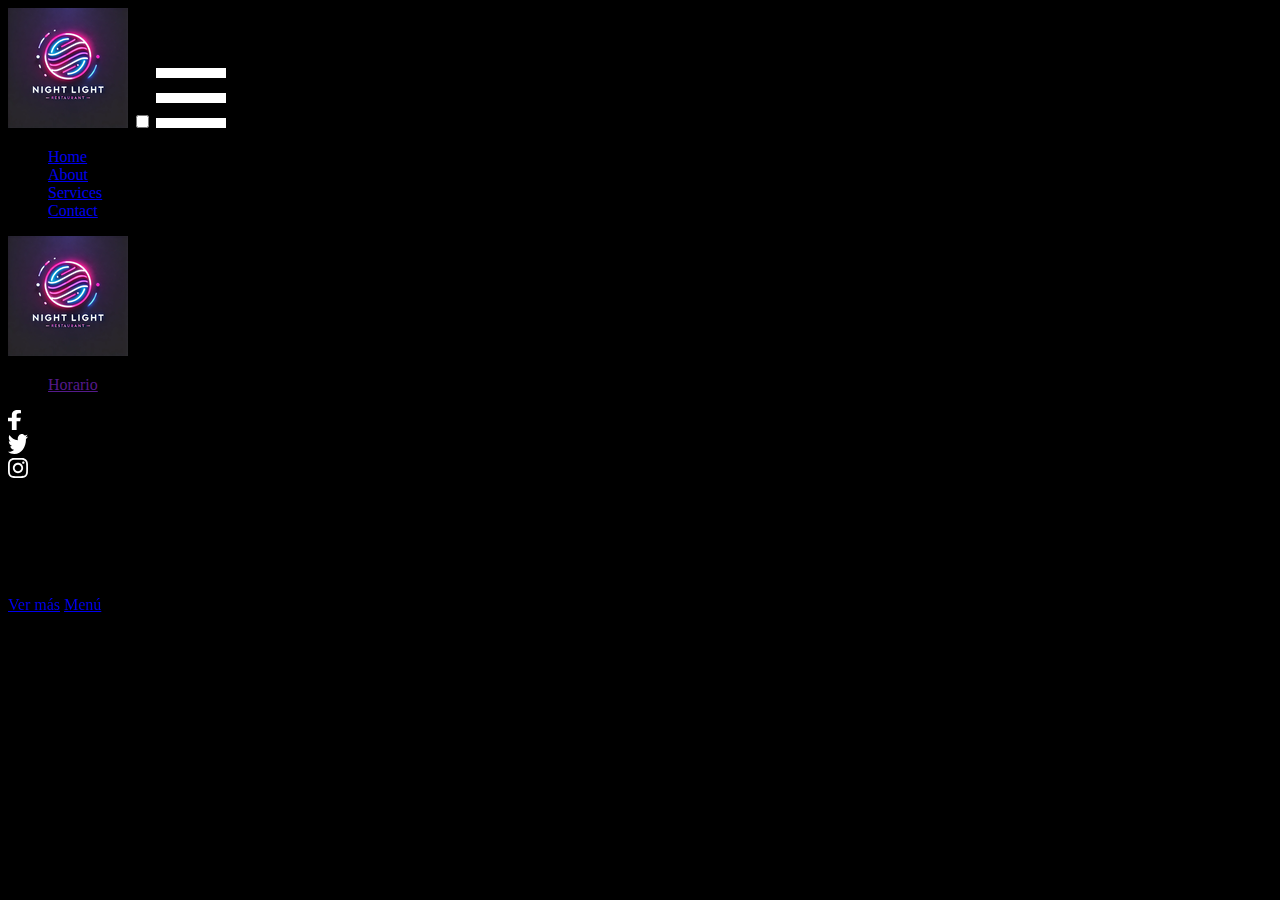
==== index.html @ 1de73fb8 "Creation of the nav" ====
<!DOCTYPE html>
<html lang="en">
<head>
    <meta charset="UTF-8">
    <meta name="viewport" content="width=device-width, initial-scale=1.0">
    <title>Nigth Ligth</title>
    <link rel="stylesheet" href="https://cdn.jsdelivr.net/npm/swiper@8/swiper-bundle.min.css"/>
    <link rel="stylesheet" href="style.css">
    

</head>
<body style="background-color: black;">  
    <header>
        <div class="menu-section">
            <img src="images/logo.png">
            <input type="checkbox" id="menu"/>
            <label for="menu">
                <img src="images/menu.png" alt="Icono menú">
            </label>

            <nav class="navbar">
                <div class="menu-1">
                <ul>
                    <li><a href="#">Home</a></li>
                    <li><a href="#">About</a></li>
                    <li><a href="#">Services</a></li>
                    <li><a href="#">Contact</a></li>
                </ul>
                </div>
                <img class="logo-2" src="images/logo.png" alt="Logo Nigth Ligth">

                <div class="menu-2">
                    <ul>
                        <li><a href="">Horario</a></li>
                    </ul>
                    <div class="socials-medias">
                        <a href="">
                            <section class="social">
                                <img src="images/s1.svg" alt="Facebook">
                                
                            </section>
                        </a>
                        <a href="">
                            <section class="social">
                                
                                <img src="images/s2.svg" alt="Twitter">
                            
                            </section>
                        </a>
                        <a href="">
                            <section class="social">
                                <img src="images/s3.svg" alt="Instagram">
                            </section>
                        </a>

                    </div>
                </div>
            </nav>
            
        </div>

        <section class="header-content container">
            <div class="swiper mySwiper-1">
                <div class="swiper-wrapper">
                    <div class="swiper-slide">
                        <div class="slaider-text">

                            <h1>Entradas</h1>

                            <p>Lorem ipsum dolor sit amet, consectetur adipiscing elit. 
                                Sed et ipsum vel neque faucibus sollicitudin.
                            </p>

                            <div class="botones">
                                <a href="#" class="btn-1">Ver más</a>
                                <a href="#" class="btn-1">Menú</a>
                            </div>
                        </div>
                        <div class="slaider-img">

                        </div>
                    </div>

                </div>

            </div>

        </section>
    </header>

    <script src="https://cdn.jsdelivr.net/npm/swiper@8/swiper-bundle.min.js"></script>
    <script src="script.js"></script>
</body>
</html>
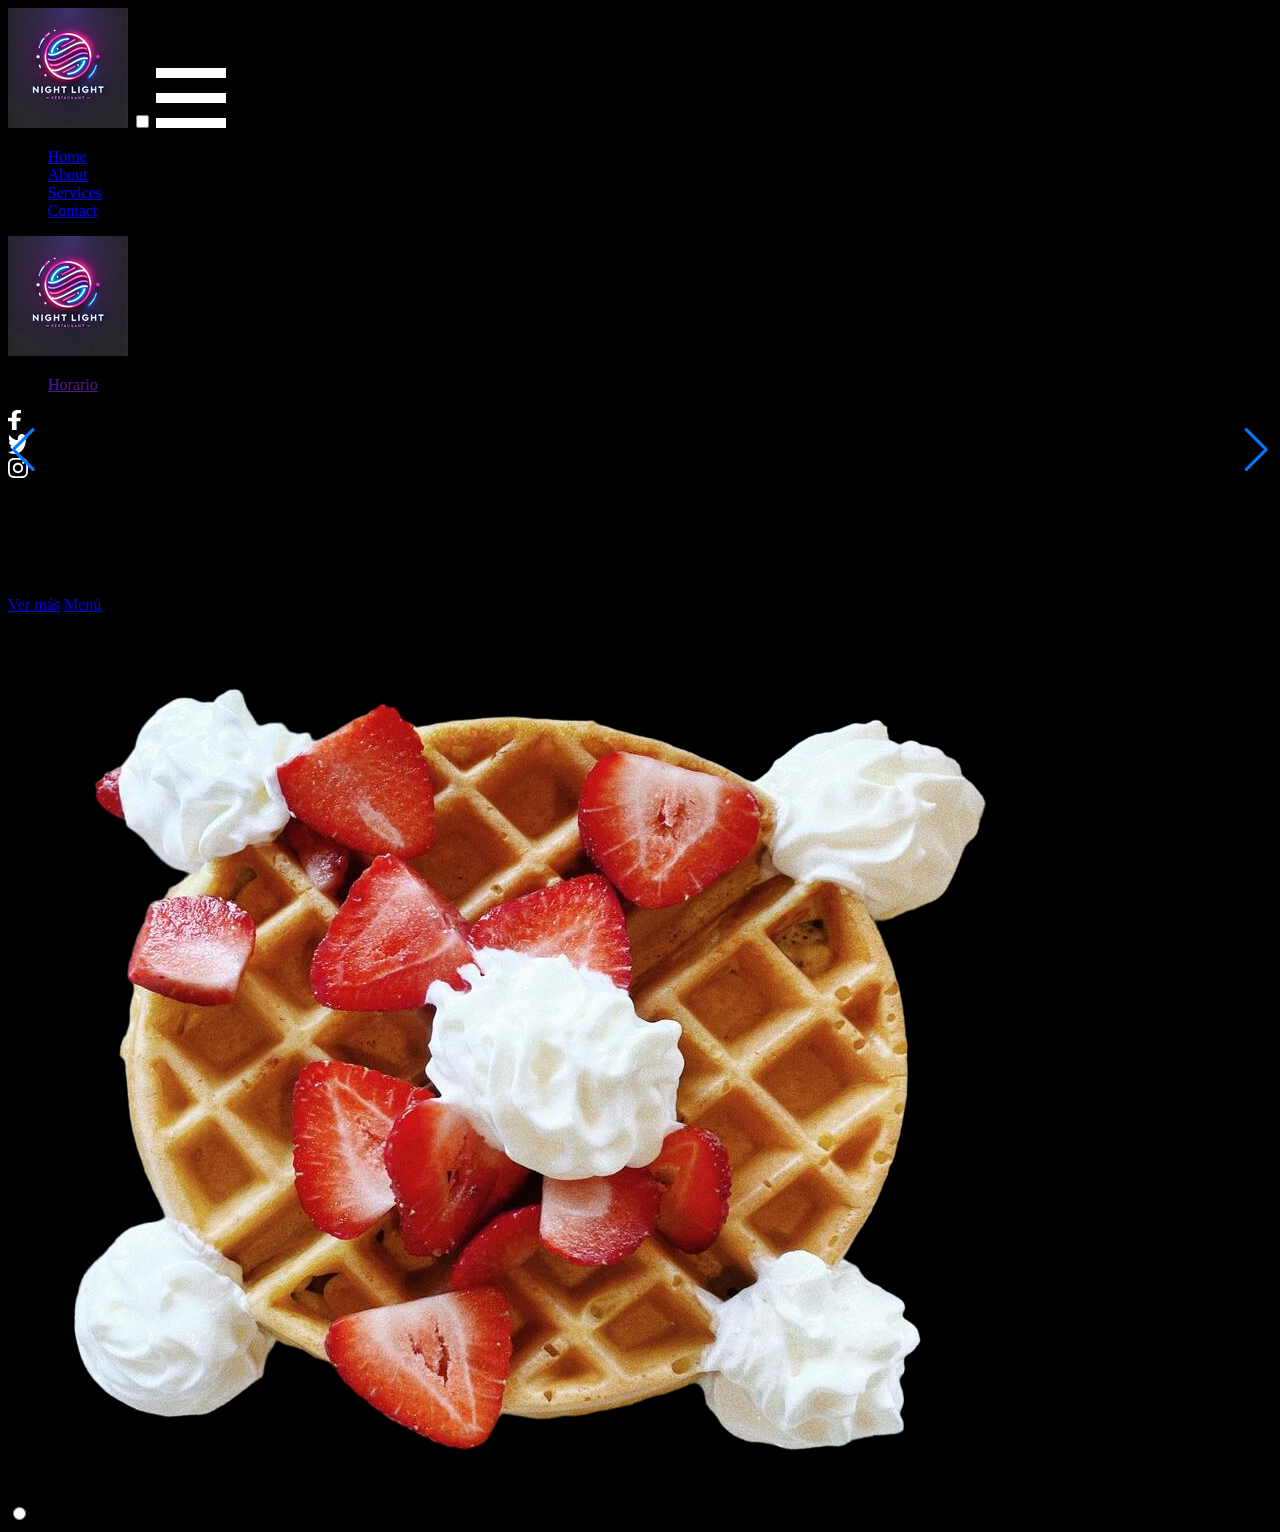
==== commit edd7fd22: "Creation of carousel" ====
--- a/index.html
+++ b/index.html
@@ -65,7 +65,7 @@
                     <div class="swiper-slide">
                         <div class="slaider-text">
 
-                            <h1>Entradas</h1>
+                            <h1>Crepes</h1>
 
                             <p>Lorem ipsum dolor sit amet, consectetur adipiscing elit. 
                                 Sed et ipsum vel neque faucibus sollicitudin.
@@ -77,6 +77,45 @@
                             </div>
                         </div>
                         <div class="slaider-img">
+                            <img src="images/slider-1.png" alt="Breakfast">
+
+                        </div>
+                    </div>
+                    <div class="swiper-slide">
+                        <div class="slaider-text">
+
+                            <h1>Postres</h1>
+
+                            <p>Lorem ipsum dolor sit amet, consectetur adipiscing elit. 
+                                Sed et ipsum vel neque faucibus sollicitudin.
+                            </p>
+
+                            <div class="botones">
+                                <a href="#" class="btn-1">Ver más</a>
+                                <a href="#" class="btn-1">Menú</a>
+                            </div>
+                        </div>
+                        <div class="slaider-img">
+                            <img src="images/slider-2.png" alt="Breakfast">
+
+                        </div>
+                    </div>
+                    <div class="swiper-slide">
+                        <div class="slaider-text">
+
+                            <h1>Helados</h1>
+
+                            <p>Lorem ipsum dolor sit amet, consectetur adipiscing elit. 
+                                Sed et ipsum vel neque faucibus sollicitudin.
+                            </p>
+
+                            <div class="botones">
+                                <a href="#" class="btn-1">Ver más</a>
+                                <a href="#" class="btn-1">Menú</a>
+                            </div>
+                        </div>
+                        <div class="slaider-img">
+                            <img src="images/slider-3.png" alt="Breakfast">
 
                         </div>
                     </div>
@@ -84,9 +123,19 @@
                 </div>
 
             </div>
+            <div class="swiper-button-next"></div>
+            <div class="swiper-button-prev"></div>
+            <div class="swiper-button-pagination"></div>
 
         </section>
     </header>
+
+    <main class="productos">
+        <div class="tabs container">
+            <input type="radio" name="tabs" id="tab1">
+        </div>
+
+    </main>
 
     <script src="https://cdn.jsdelivr.net/npm/swiper@8/swiper-bundle.min.js"></script>
     <script src="script.js"></script>
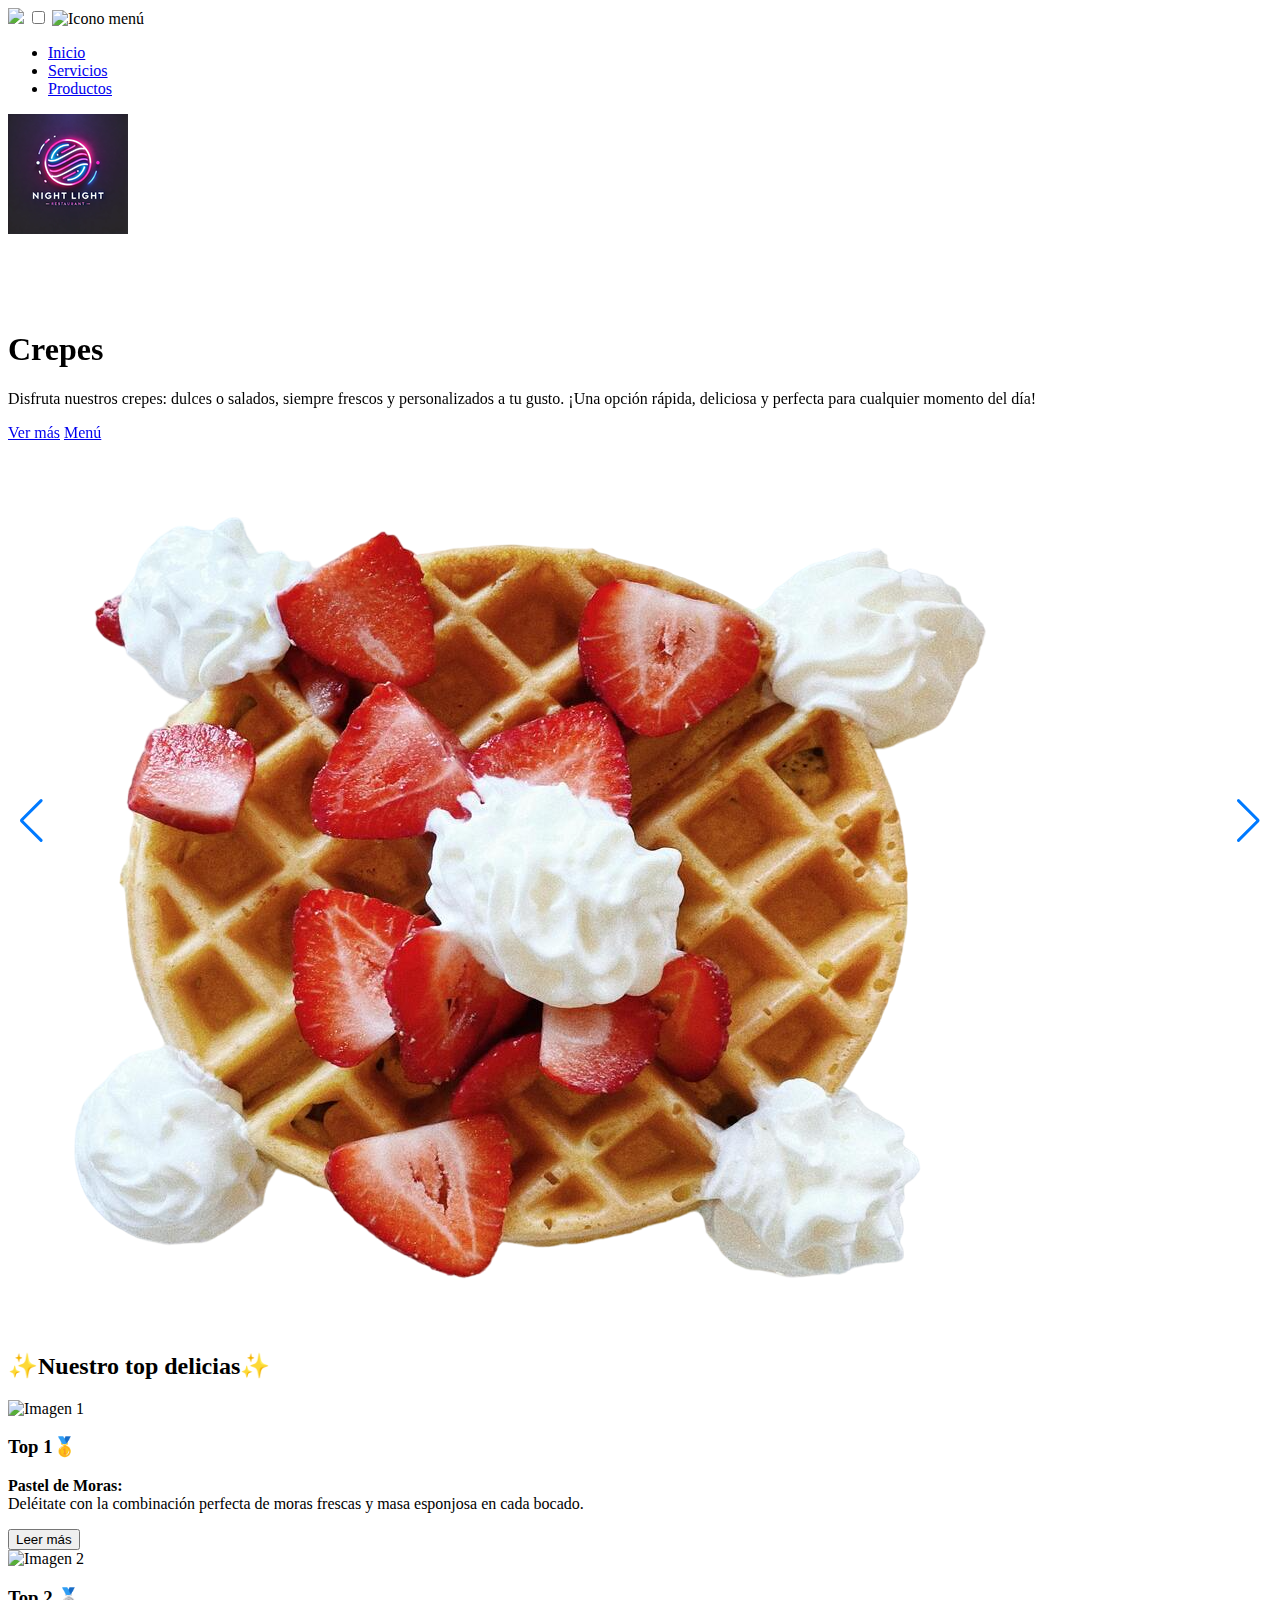
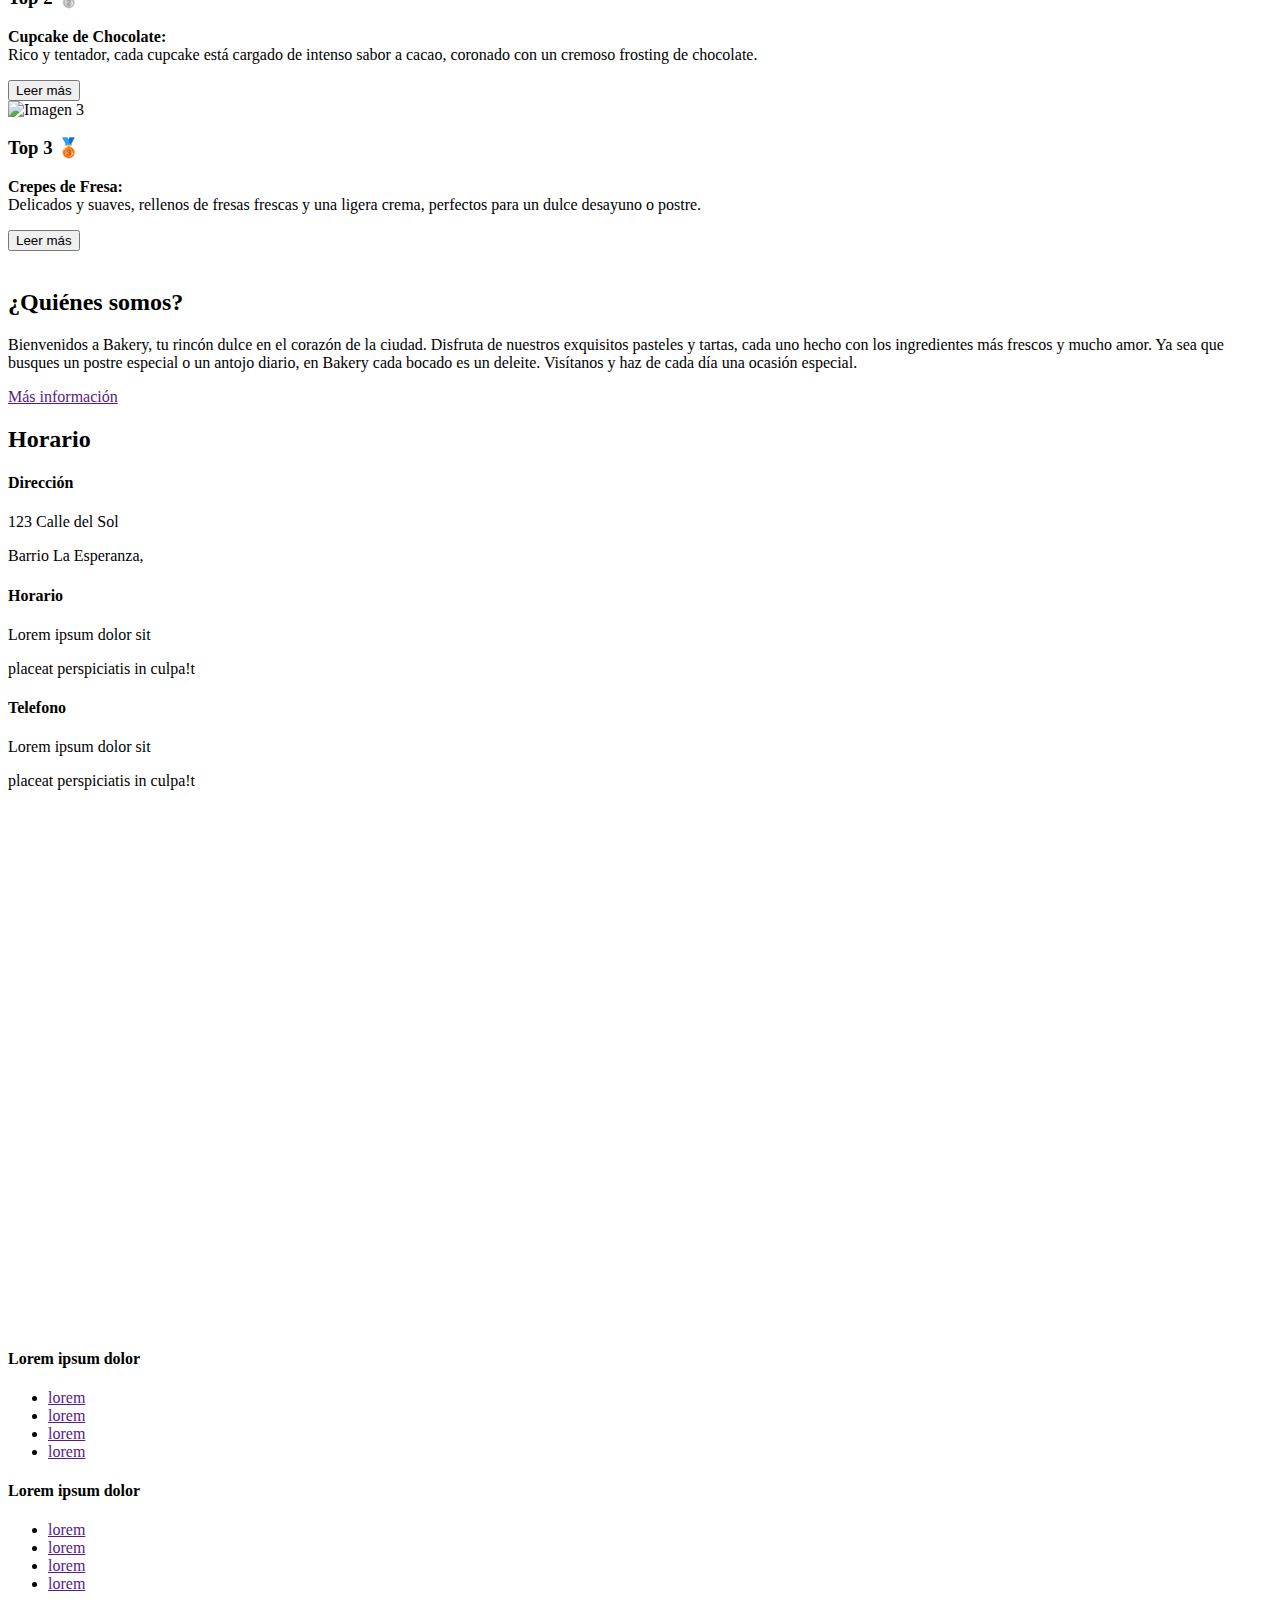
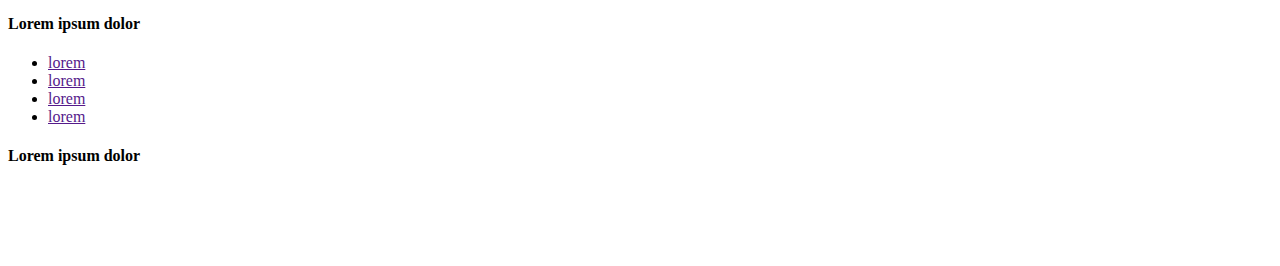
==== commit 61ab1b6c: "fixed url links" ====
--- a/index.html
+++ b/index.html
@@ -3,37 +3,35 @@
 <head>
     <meta charset="UTF-8">
     <meta name="viewport" content="width=device-width, initial-scale=1.0">
-    <title>Nigth Ligth</title>
+    <title>Bakery</title>
     <link rel="stylesheet" href="https://cdn.jsdelivr.net/npm/swiper@8/swiper-bundle.min.css"/>
     <link rel="stylesheet" href="style.css">
+    <link rel="icon" href="images/facivon.webp" type="image/x-icon">
     
 
 </head>
-<body style="background-color: black;">  
+<body >  
     <header>
-        <div class="menu-section">
-            <img src="images/logo.png">
+        <div class="menu container">
+            <img class="logo-1" src="images/logo.svg">
             <input type="checkbox" id="menu"/>
             <label for="menu">
-                <img src="images/menu.png" alt="Icono menú">
+                <img src="images2/menu.png" alt="Icono menú" class="menu-icono">
             </label>
 
+        <!--Menú-->
             <nav class="navbar">
                 <div class="menu-1">
                 <ul>
-                    <li><a href="#">Home</a></li>
-                    <li><a href="#">About</a></li>
-                    <li><a href="#">Services</a></li>
-                    <li><a href="#">Contact</a></li>
+                    <li><a href="#">Inicio</a></li>
+                    <li><a href="#">Servicios</a></li>
+                    <li><a href="#">Productos</a></li>
                 </ul>
                 </div>
                 <img class="logo-2" src="images/logo.png" alt="Logo Nigth Ligth">
 
                 <div class="menu-2">
-                    <ul>
-                        <li><a href="">Horario</a></li>
-                    </ul>
-                    <div class="socials-medias">
+                    <div class="socials">
                         <a href="">
                             <section class="social">
                                 <img src="images/s1.svg" alt="Facebook">
@@ -52,90 +50,227 @@
                                 <img src="images/s3.svg" alt="Instagram">
                             </section>
                         </a>
-
+        
                     </div>
                 </div>
             </nav>
             
         </div>
 
+         <!--Slider home-->
         <section class="header-content container">
+                                                                                                                                                                                                                                                                                                                
             <div class="swiper mySwiper-1">
                 <div class="swiper-wrapper">
+
                     <div class="swiper-slide">
-                        <div class="slaider-text">
-
-                            <h1>Crepes</h1>
-
-                            <p>Lorem ipsum dolor sit amet, consectetur adipiscing elit. 
-                                Sed et ipsum vel neque faucibus sollicitudin.
-                            </p>
-
-                            <div class="botones">
-                                <a href="#" class="btn-1">Ver más</a>
-                                <a href="#" class="btn-1">Menú</a>
+                        <div class="slider">
+                            <div class="slider-txt">
+
+                                <h1>Crepes</h1>
+
+                                <p>Disfruta nuestros crepes: dulces o salados, siempre frescos y personalizados a tu gusto. 
+                                    ¡Una opción rápida, deliciosa y perfecta para cualquier momento del día!
+                                </p>
+
+                                <div class="botones">
+                                    <a href="#" class="btn-1">Ver más</a>
+                                    <a href="#" class="btn-1">Menú</a>
+                                </div>
+
+                            </div>
+                            <div class="slider-img">
+                                <img src="images/slider-1.png" alt="Breakfast">
+    
                             </div>
                         </div>
-                        <div class="slaider-img">
-                            <img src="images/slider-1.png" alt="Breakfast">
-
+                    </div>
+
+                    <div class="swiper-slide">
+                        <div class="slider">
+                            <div class="slider-txt">
+
+                                <h1>Postres</h1>
+
+                                <p>Endulza tu día con nuestros postres: frescos, deliciosos y hechos para complacer todos los antojos. 
+                                    Desde sabores clásicos hasta creaciones irresistibles, ¡siempre hay algo perfecto para ti!
+                                </p>
+
+                                <div class="botones">
+                                    <a href="#" class="btn-1">Ver más</a>
+                                    <a href="#" class="btn-1">Menú</a>
+                                </div>
+
+                            </div>
+                            <div class="slider-img">
+                                <img src="images/slider-2.png" alt="Breakfast">
+    
+                            </div>
                         </div>
                     </div>
+
                     <div class="swiper-slide">
-                        <div class="slaider-text">
-
-                            <h1>Postres</h1>
-
-                            <p>Lorem ipsum dolor sit amet, consectetur adipiscing elit. 
-                                Sed et ipsum vel neque faucibus sollicitudin.
-                            </p>
-
-                            <div class="botones">
-                                <a href="#" class="btn-1">Ver más</a>
-                                <a href="#" class="btn-1">Menú</a>
+                        <div class="slider">
+                            <div class="slider-txt">
+
+                                <h1>Batidos</h1>
+
+                                <p>Refresca tu día con nuestros batidos: frescos, cremosos y llenos de sabor. Elige entre frutas naturales o combinaciones 
+                                    irresistibles. ¡La bebida perfecta para cualquier momento!
+                                </p>
+
+                                <div class="botones">
+                                    <a href="#" class="btn-1">Ver más</a>
+                                    <a href="#" class="btn-1">Menú</a>
+                                </div>
+
+                            </div>
+                            <div class="slider-img">
+                                <img src="images/slider-3.png" alt="Breakfast">
+    
                             </div>
                         </div>
-                        <div class="slaider-img">
-                            <img src="images/slider-2.png" alt="Breakfast">
-
-                        </div>
-                    </div>
-                    <div class="swiper-slide">
-                        <div class="slaider-text">
-
-                            <h1>Helados</h1>
-
-                            <p>Lorem ipsum dolor sit amet, consectetur adipiscing elit. 
-                                Sed et ipsum vel neque faucibus sollicitudin.
-                            </p>
-
-                            <div class="botones">
-                                <a href="#" class="btn-1">Ver más</a>
-                                <a href="#" class="btn-1">Menú</a>
-                            </div>
-                        </div>
-                        <div class="slaider-img">
-                            <img src="images/slider-3.png" alt="Breakfast">
-
-                        </div>
-                    </div>
-
-                </div>
-
-            </div>
-            <div class="swiper-button-next"></div>
-            <div class="swiper-button-prev"></div>
-            <div class="swiper-button-pagination"></div>
+                    </div>
+
+
+                </div>
+                <div class="swiper-button-next"></div>
+                <div class="swiper-button-prev"></div>
+                <div class="swiper-button-pagination"></div>
+
+             </div>
 
         </section>
     </header>
 
-    <main class="productos">
-        <div class="tabs container">
-            <input type="radio" name="tabs" id="tab1">
+    <main class="products">
+        <h2>✨Nuestro top delicias✨</h2>
+        <div class="card-container">
+            <div class="card">
+                <img src="images/card1.jpg" alt="Imagen 1">
+                <h3>Top 1🥇</h3>
+                <p><b>Pastel de Moras:</b><br> Deléitate con la combinación perfecta de moras frescas y masa esponjosa en cada bocado.</p>
+                <button>Leer más</button>
+            </div>
+    
+            <div class="card">
+                <img src="images/card2.jpg" alt="Imagen 2">
+                <h3>Top 2 🥈</h3>
+                <p><b>Cupcake de Chocolate:</b><br> Rico y tentador, cada cupcake está cargado de intenso sabor a cacao, coronado con un cremoso frosting de chocolate.</p>
+                <button>Leer más</button>
+            </div>
+    
+            <div class="card">
+                <img src="images/card3.jpg" alt="Imagen 3">
+                <h3>Top 3 🥉</h3>
+                <p><b>Crepes de Fresa:</b><br> Delicados y suaves, rellenos de fresas frescas y una ligera crema, perfectos para un dulce desayuno o postre.</p>
+                <button>Leer más</button>
+            </div>
         </div>
 
     </main>
+
+    <section class="info container">
+        <div class="info-img">
+            <img src="images/info2.png" alt="">
+        </div>
+
+        <div class="info-txt">
+            <h2>¿Quiénes somos?</h2>
+            <p>
+                Bienvenidos a Bakery, tu rincón dulce en el corazón de la ciudad. Disfruta de nuestros exquisitos pasteles y tartas, cada uno hecho con los ingredientes más frescos y mucho amor. Ya sea que busques un postre especial o un antojo diario, en Bakery cada bocado es un deleite. Visítanos y haz de cada día una ocasión especial.
+            </p>
+            <a href="" class="btn-1">Más información</a>
+        </div>
+    </section>
+
+    <section class="horario">
+        <div class="horario-info container">
+            <h2>Horario</h2>
+            <div class="horario-txt">
+                <div class="txt">
+                    <h4>Dirección</h4>
+                    <p>123 Calle del Sol </p>
+                    <p>Barrio La Esperanza,</p>
+                </div>
+                <div class="txt">
+                    <h4>Horario</h4>
+                    <p>Lorem ipsum dolor sit</p>
+                    <p>placeat perspiciatis in culpa!t</p>
+                </div>
+                <div class="txt"> 
+                    <h4>Telefono</h4>
+                    <p>Lorem ipsum dolor sit</p>
+                    <p>placeat perspiciatis in culpa!t</p>
+                </div>
+            </div>
+
+        </div>
+
+    </section>
+
+    <section>
+        <iframe class="map" src="https://www.google.com/maps/embed?pb=!1m18!1m12!1m3!1d254508.51141489705!2d-74.107807!3d4.64829755!2m3!1f0!2f0!3f0!3m2!1i1024!2i768!4f13.1!3m3!1m2!1s0x8e3f9bfd2da6cb29%3A0x239d635520a33914!2zQm9nb3TDoQ!5e0!3m2!1ses!2sco!4v1725834770024!5m2!1ses!2sco" width="100%" height="500" style="border:0;" allowfullscreen="" loading="lazy" referrerpolicy="no-referrer-when-downgrade"></iframe>
+    </section>
+
+
+    <footer class="footer container">
+        <img class="logo-2" src="images2/logo.svg" alt="">
+        <div class="links">
+            <h4>Lorem ipsum dolor</h4>
+            <ul>
+                <li><a href="">lorem</a></li>
+                <li><a href="">lorem</a></li>
+                <li><a href="">lorem</a></li>
+                <li><a href="">lorem</a></li>
+            </ul>
+        </div>
+        <div class="links">
+            <h4>Lorem ipsum dolor</h4>
+            <ul>
+                <li><a href="">lorem</a></li>
+                <li><a href="">lorem</a></li>
+                <li><a href="">lorem</a></li>
+                <li><a href="">lorem</a></li>
+            </ul>
+        </div>
+        <div class="links">
+            <h4>Lorem ipsum dolor</h4>
+            <ul>
+                <li><a href="">lorem</a></li>
+                <li><a href="">lorem</a></li>
+                <li><a href="">lorem</a></li>
+                <li><a href="">lorem</a></li>
+            </ul>
+        </div>
+        <div class="links">
+            <h4>Lorem ipsum dolor</h4>
+            <div class="socials">
+                <a href="">
+                    <section class="social">
+                        <img src="images/s1.svg" alt="Facebook">
+                        
+                    </section>
+                </a>
+                <a href="">
+                    <section class="social">
+                        
+                        <img src="images/s2.svg" alt="Twitter">
+                    
+                    </section>
+                </a>
+                <a href="">
+                    <section class="social">
+                        <img src="images/s3.svg" alt="Instagram">
+                    </section>
+                </a>
+
+            </div>
+        </div>
+
+    </footer>
+
+
 
     <script src="https://cdn.jsdelivr.net/npm/swiper@8/swiper-bundle.min.js"></script>
     <script src="script.js"></script>
